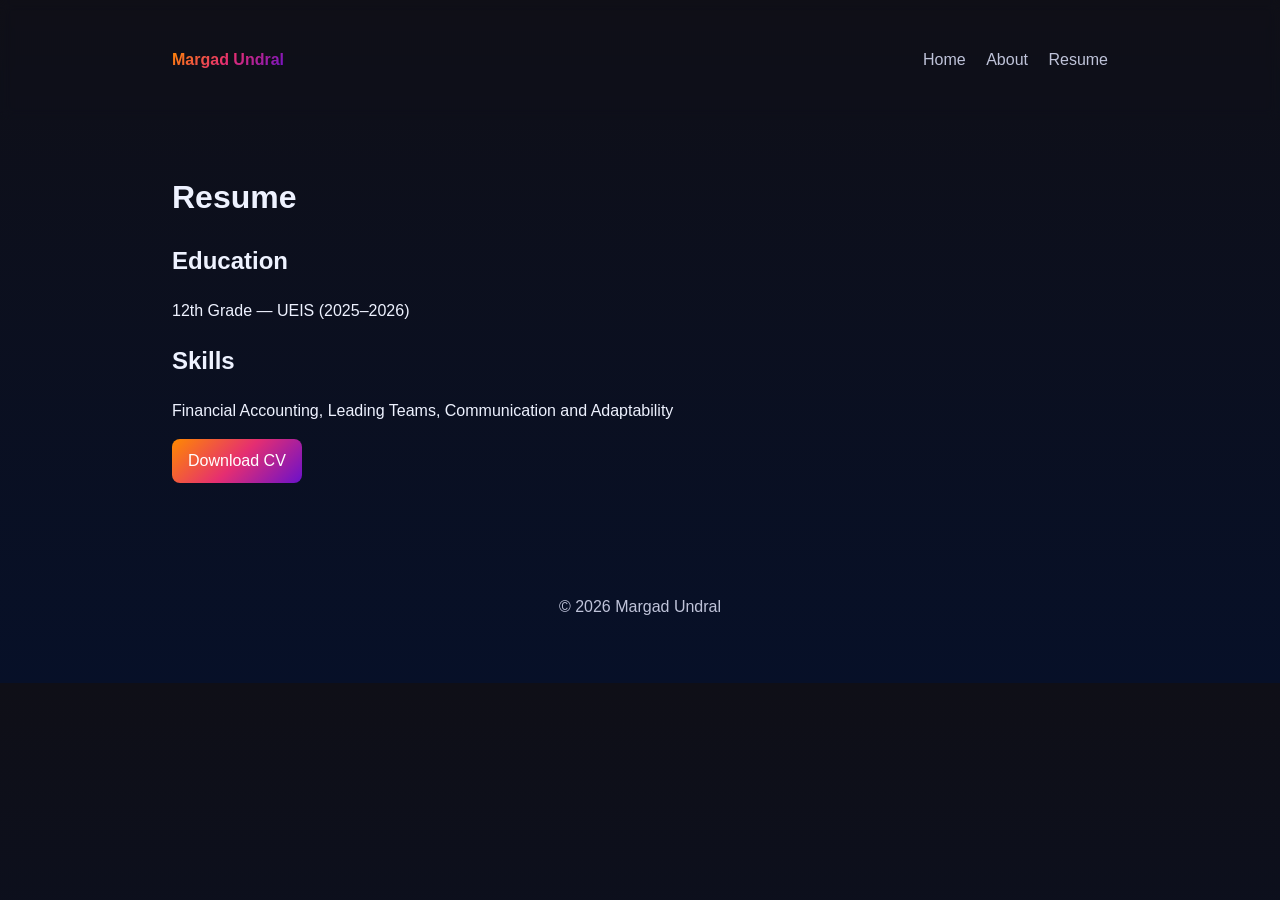
==== resume.html @ bc07f548 "first commit" ====
<!doctype html>
<html lang="en">
<head>
  <meta charset="utf-8" />
  <meta name="viewport" content="width=device-width,initial-scale=1" />
  <title>Resume — Your Name</title>
  <link rel="stylesheet" href="assets/css/style.css" />
</head>
<body>
  <header class="site-header">
    <div class="container nav-row">
      <a class="brand" href="index.html">Margad Undral</a>
      <button id="navToggle" class="nav-toggle">☰</button>
      <nav id="mainNav" class="nav">
        <a href="index.html">Home</a>
        <a href="about.html">About</a>
        <a href="resume.html">Resume</a>
      </nav>
    </div>
  </header>

  <main class="container resume">
    <h1>Resume</h1>
    <section>
      <h2>Education</h2>
      <p>12th Grade — UEIS (2025–2026)</p>
    </section>
    <section>
      <h2>Skills</h2>
      <p>Financial Accounting, Leading Teams, Communication and Adaptability</p>
    </section>
    <p><a class="btn" href="assets/Margad UNDRAL CV.pdf" target ="_blank">Download CV</a></p>
  </main>

  <footer class="site-footer">
    <div class="container">© <span id="year-3"></span> Margad Undral</div>
  </footer>

  <script src="assets/js/main.js"></script>
</body>
</html>
---- assets/css/style.css ----
:root{
  --bg: #0f0f17;
  --card: linear-gradient(135deg,#ff8a00 0%,#e52e71 50%,#6a11cb 100%);
  --muted: #bfc3d9;
  --accent: #ff8a00;
  --glass: rgba(255,255,255,0.06);
}
*{box-sizing:border-box}
body{margin:0;font-family:Segoe UI,Roboto,Arial,Helvetica,sans-serif;background:linear-gradient(180deg,#0f0f17 0%,#071028 100%);color:#eef2ff;line-height:1.5}
.container{max-width:1000px;margin:0 auto;padding:2rem}
.nav-row{display:flex;align-items:center;justify-content:space-between}
.brand{font-weight:700;color:transparent;background-clip:text;-webkit-background-clip:text;background-image:var(--card);text-decoration:none}
.nav a{color:var(--muted);text-decoration:none;margin-left:1rem}
.nav-toggle{display:none;background:none;border:0;color:var(--muted);font-size:1.4rem}
.hero{padding:6rem 0;background:radial-gradient(circle at 10% 10%, rgba(255,138,0,0.12), transparent 10%), radial-gradient(circle at 90% 90%, rgba(106,17,203,0.08), transparent 10%)}
.hero-title{font-size:2.2rem;margin:0 0 .5rem;background-image:var(--card);-webkit-background-clip:text;background-clip:text;color:transparent}
.hero-sub{color:var(--muted);margin:0 0 1.25rem}
.btn{display:inline-block;padding:.65rem 1rem;border-radius:8px;background:var(--card);color:#fff;text-decoration:none}
.features{display:grid;grid-template-columns:repeat(auto-fit,minmax(220px,1fr));gap:1rem;margin-top:2rem}
.card{background:var(--glass);padding:1.25rem;border-radius:12px;box-shadow:0 6px 20px rgba(4,6,12,0.6)}
.site-header{backdrop-filter:blur(6px);padding:1rem 0}
.site-footer{padding:2rem 0;text-align:center;color:var(--muted)}
.progress-list{list-style:none;padding:0;margin:0}
.progress-list li{padding:.6rem .75rem;border-radius:6px;margin:.5rem 0;background:rgba(255,255,255,0.03)}
.done{border-left:4px solid #34d399}
.in-progress{border-left:4px solid #f59e0b}
.todo{border-left:4px solid #94a3b8}
@media(max-width:720px){
  .nav{display:none;flex-direction:column;margin-top:.75rem}
  .nav-toggle{display:inline-block}
  .nav.open{display:flex}
  .hero{padding:4rem 0}
}
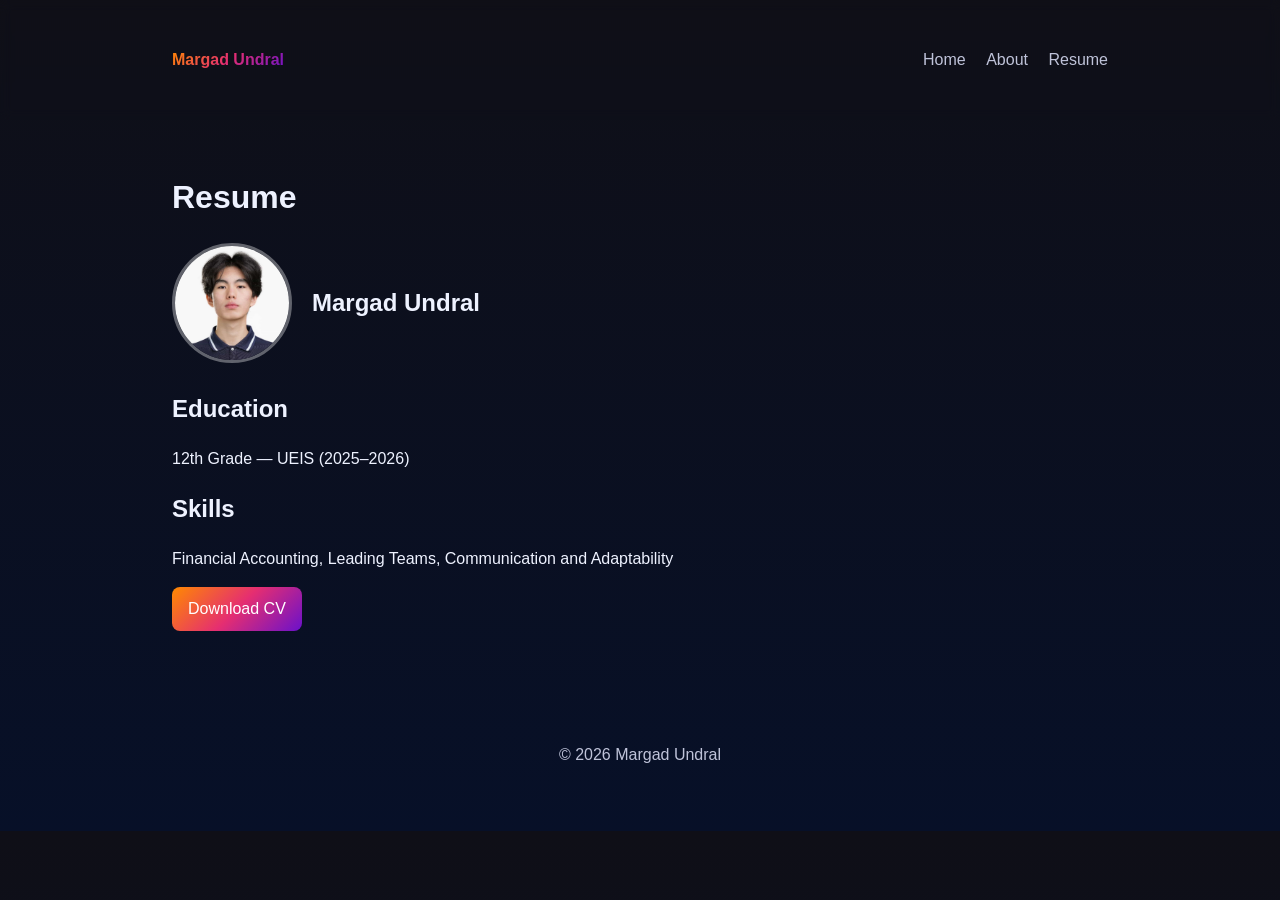
==== commit dc68a652: "initial commit" ====
--- a/resume.html
+++ b/resume.html
@@ -21,6 +21,14 @@
 
   <main class="container resume">
     <h1>Resume</h1>
+
+    <div class="resume-header">
+      <img class="profile-pic" src="assets/images/profile.jpg" alt="Profile photo of Margad Undral" width="120" height="120" />
+      <div>
+        <h2>Margad Undral</h2>
+      </div>
+    </div>
+
     <section>
       <h2>Education</h2>
       <p>12th Grade — UEIS (2025–2026)</p>
--- a/assets/css/style.css
+++ b/assets/css/style.css
@@ -25,6 +25,11 @@
 .done{border-left:4px solid #34d399}
 .in-progress{border-left:4px solid #f59e0b}
 .todo{border-left:4px solid #94a3b8}
+
+/* Resume page profile picture */
+.resume-header{display:flex;align-items:center;gap:1.25rem;margin-bottom:1.75rem}
+.profile-pic{width:120px;height:120px;object-fit:cover;border-radius:999px;border:3px solid rgba(255,255,255,0.35)}
+
 @media(max-width:720px){
   .nav{display:none;flex-direction:column;margin-top:.75rem}
   .nav-toggle{display:inline-block}
